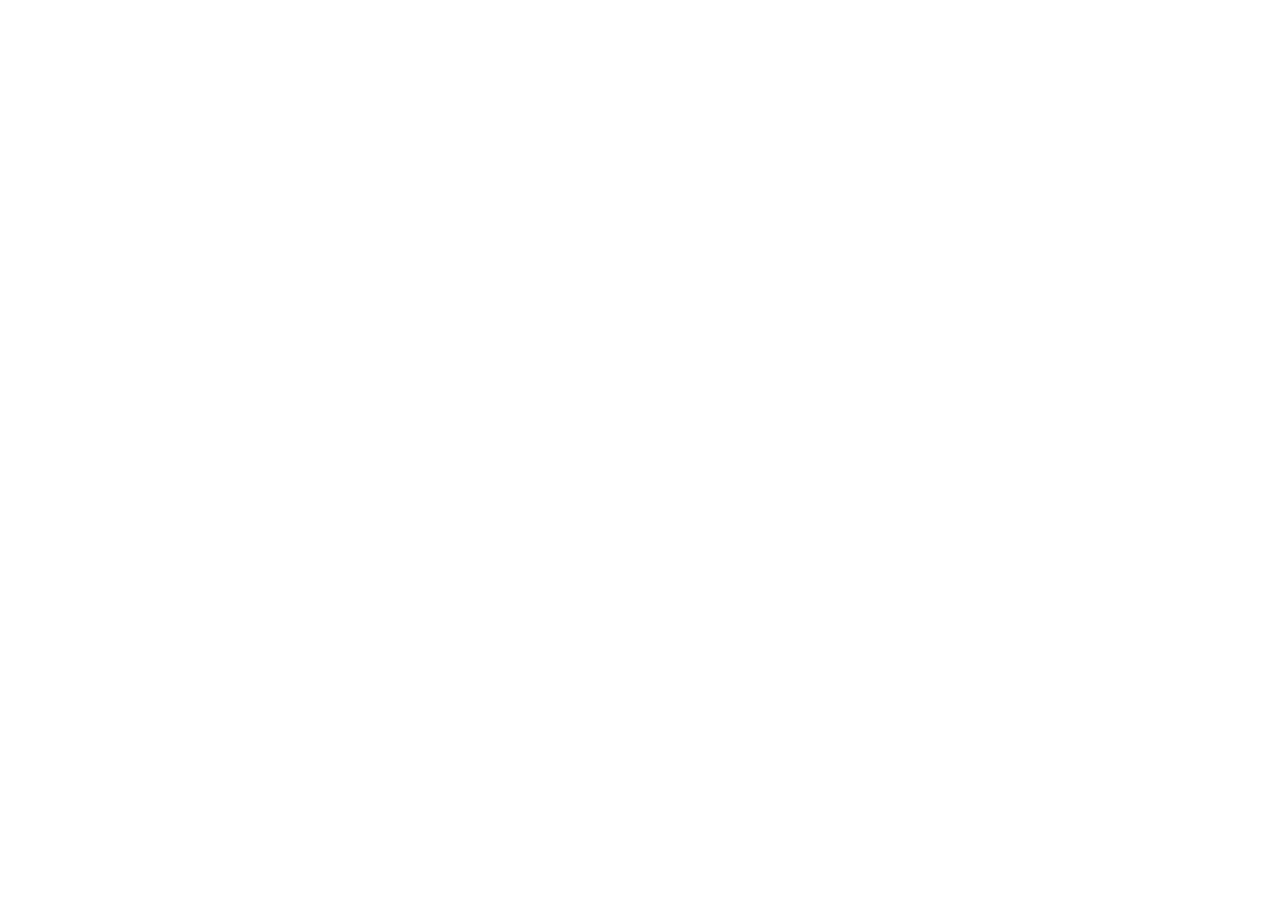
==== pages/signIn/index.html @ 2859a41a "Iniciando o repositorio" ====
<!DOCTYPE html>
<html lang="pt-br">
<head>
    <meta charset="UTF-8">
    <meta name="viewport" content="width=device-width, initial-scale=1.0">
    <title>Document</title>
    <link rel="stylesheet" href="../../assets/main.css">
</head>
<body>
    
</body>
</html>
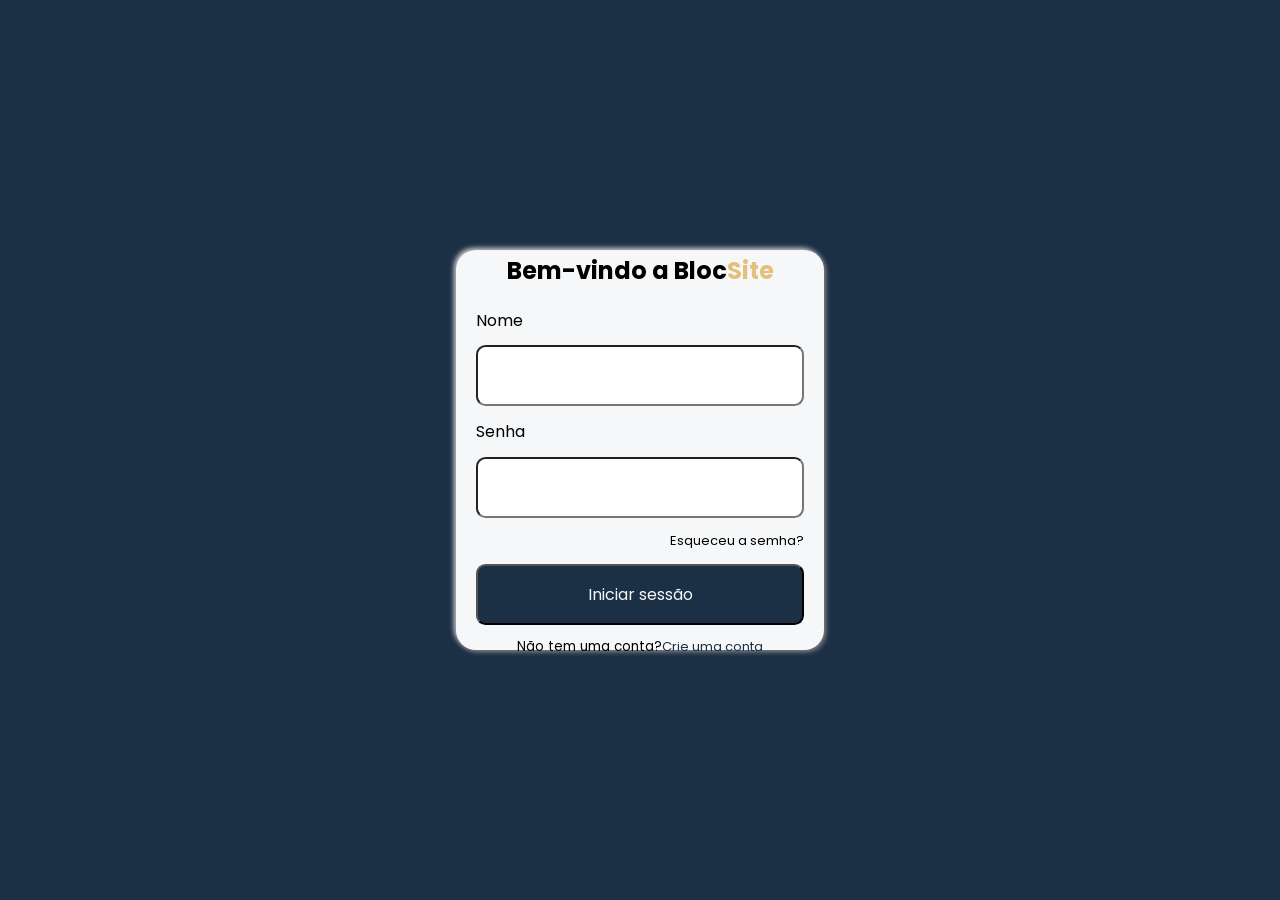
==== commit 258d0fda: "SingIn finalizado ..." ====
--- a/pages/signIn/index.html
+++ b/pages/signIn/index.html
@@ -4,9 +4,31 @@
     <meta charset="UTF-8">
     <meta name="viewport" content="width=device-width, initial-scale=1.0">
     <title>Document</title>
-    <link rel="stylesheet" href="../../assets/main.css">
+    <link rel="stylesheet" href="../../assets/css/main.css">
+    <link rel="stylesheet" href="../signIn/sign.css">
+    <link rel="stylesheet" href="../../assets/css/animation.css">
 </head>
 <body>
-    
+    <main class="anime-bottom">
+        <article>
+            <h1>Bem-vindo a Bloc<span>Site</span></h1>
+
+            <div class="log-person">
+
+                <label for="">Nome</label>
+                <input class="input-label" type="text"
+                required
+                >
+                <label for="">Senha</label>
+                <input class="input-label" type="password"
+                required
+                >
+                <a href="#">Esqueceu a semha?</a>
+               <a href="../home/index.html" class="button"><button class="input-label">Iniciar sessão</button></a> 
+                <small>Não tem uma conta? <a href="" class="criate-count">Crie uma conta </a></small>
+
+            </div>
+        </article>
+    </main>
 </body>
 </html>
--- a/assets/css/main.css
+++ b/assets/css/main.css
@@ -0,0 +1,28 @@
+@import url('https://fonts.googleapis.com/css2?family=Poppins:wght@200;300;400;500&display=swap');
+
+
+*{
+    box-sizing: border-box;
+    margin: 0;
+    padding: 0;
+    font-family :"Poppins", Helvetica, sans-serif;
+}
+
+:root{
+    --first-color: #1b2f45;
+    --text-color: #f6f7f8;
+    --body-color:#f3f3f3;
+    --input-size: 1rem;
+    --text-size:1rem;
+    --font-small:.813rem;
+}
+body{
+    
+    background-color: var(--first-color);
+    color: black;
+    height: 100dvh;
+    display: flex;
+    align-items: center;
+    justify-content: center;
+
+}
--- a/pages/signIn/sign.css
+++ b/pages/signIn/sign.css
@@ -0,0 +1,87 @@
+
+main{
+width: 23rem;
+
+article{
+        background-color: var(--text-color);
+        box-shadow: 2px 2px 5px gray, -2px -2px 5px lightgray;
+        border-radius: 20px;
+        height: 25rem;
+        padding: 10px 20px 0 20px;
+        display: flex;
+        flex-direction: column;
+        justify-content: center;
+        
+        
+     
+    h1{
+        display: flex;
+        justify-content: center;
+    }
+
+
+    span{
+        color: rgb(228, 192, 125);
+    }
+
+
+    .log-person{
+        
+        display: flex;
+        flex-direction: column;
+        margin-top: 20px;
+        gap: .80rem;
+
+
+         .input-label{
+            padding: var(--input-size);
+            font-size: var(--text-size);
+            border-radius: .6rem;
+
+            &:is(:focus,:hover){
+                border-color: var(--first-color);
+                cursor: pointer;
+            }
+
+        }
+           
+            a{
+                display: flex;
+                justify-content: right;
+                text-decoration: none;
+                color: black;
+                font-size: var(--font-small);
+            }
+
+
+
+            .button{
+
+
+
+                button{
+                    width: 100%;
+                    color: var(--text-color);
+                    font-size: var(--text-size);
+                    background-color: var(--first-color);
+                }
+    
+            }
+         
+
+            small{
+                display: flex;
+                justify-content: center;
+
+
+                .criate-count{
+                    color: var(--first-color);
+                }
+            }
+        
+        
+    }
+}
+
+  
+}
--- a/assets/css/animation.css
+++ b/assets/css/animation.css
@@ -0,0 +1,13 @@
+.anime-bottom{
+    opacity: 0;
+    transform: translateY(50px);
+    animation: anime-bottom 2s forwards;
+    position: relative;
+}
+
+@keyframes anime-bottom{
+    to {
+        opacity: 1;
+        transform: initial;
+    }
+}
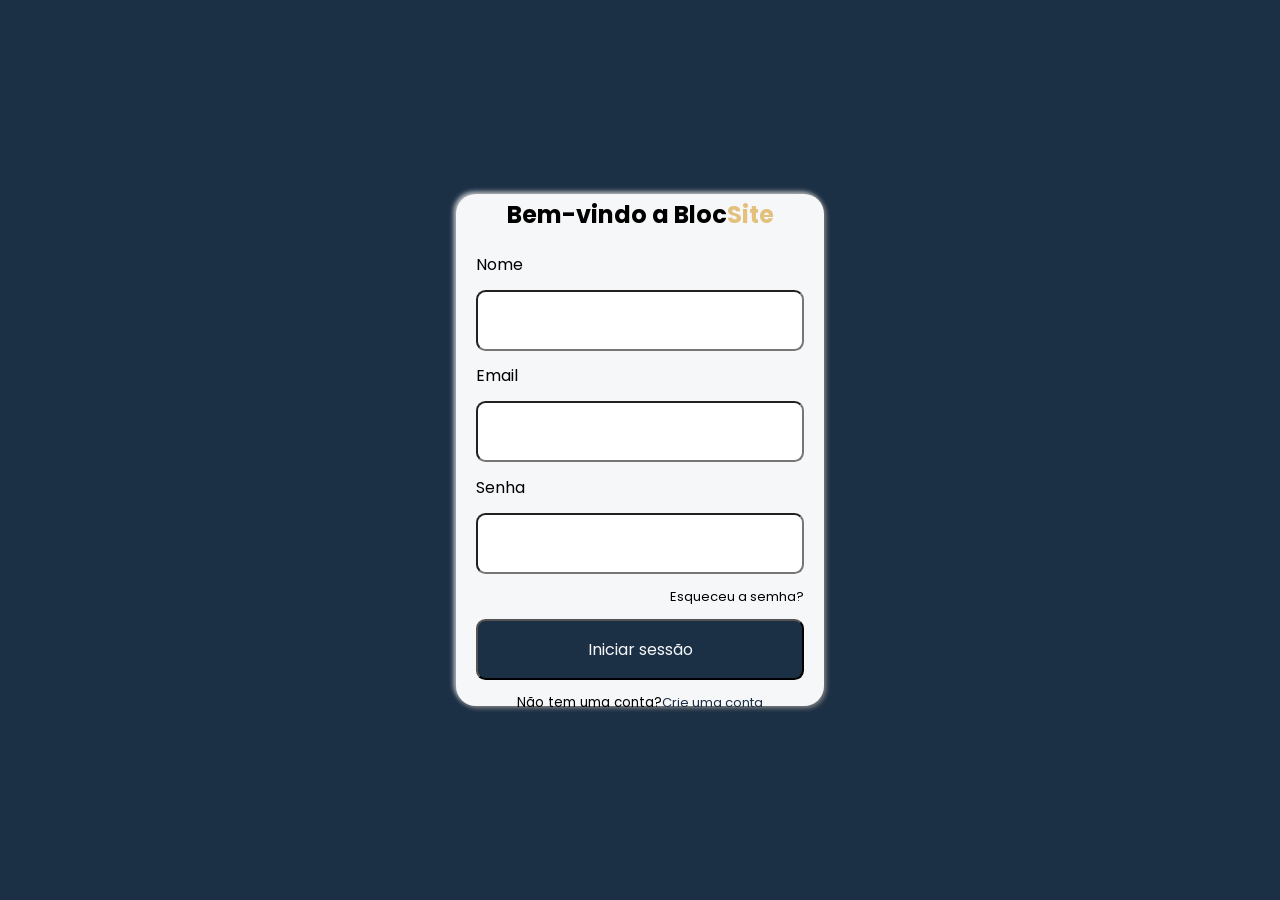
==== commit 2fc1399f: "pagina home finalizada..." ====
--- a/pages/signIn/index.html
+++ b/pages/signIn/index.html
@@ -19,6 +19,10 @@
                 <input class="input-label" type="text"
                 required
                 >
+                <label for="">Email</label>
+                <input class="input-label" type="email"
+                required
+                >
                 <label for="">Senha</label>
                 <input class="input-label" type="password"
                 required
--- a/assets/css/main.css
+++ b/assets/css/main.css
@@ -24,5 +24,9 @@
     display: flex;
     align-items: center;
     justify-content: center;
+   
 
+    span{
+        color: rgb(228, 192, 125);
+    }
 }
--- a/pages/signIn/sign.css
+++ b/pages/signIn/sign.css
@@ -6,7 +6,7 @@
         background-color: var(--text-color);
         box-shadow: 2px 2px 5px gray, -2px -2px 5px lightgray;
         border-radius: 20px;
-        height: 25rem;
+        height: 32rem;
         padding: 10px 20px 0 20px;
         display: flex;
         flex-direction: column;
@@ -17,11 +17,6 @@
     h1{
         display: flex;
         justify-content: center;
-    }
-
-
-    span{
-        color: rgb(228, 192, 125);
     }
 
 
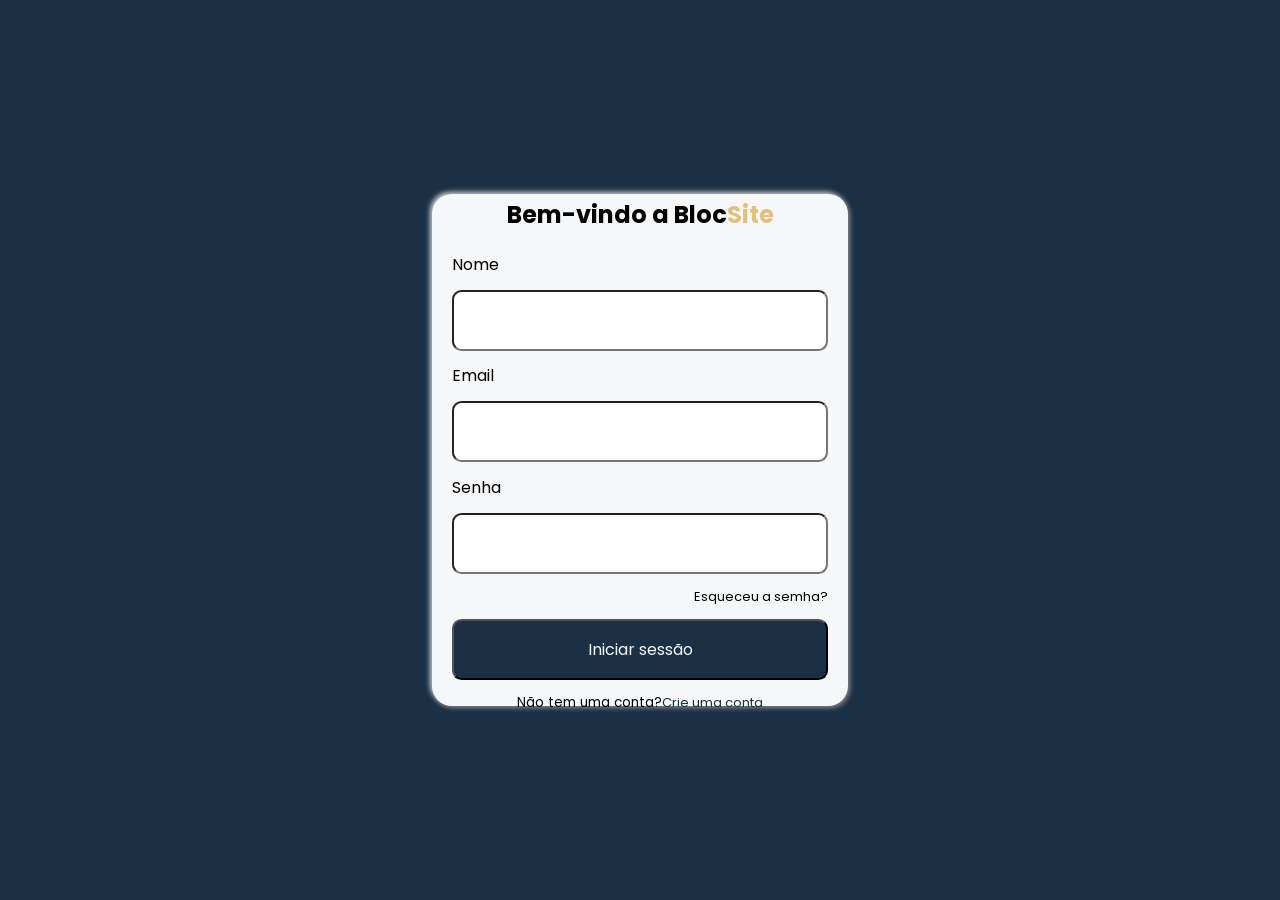
==== commit 1696b192: "local storage concluido..." ====
--- a/pages/signIn/index.html
+++ b/pages/signIn/index.html
@@ -3,7 +3,7 @@
 <head>
     <meta charset="UTF-8">
     <meta name="viewport" content="width=device-width, initial-scale=1.0">
-    <title>Document</title>
+    <title>singIn | BlocSite</title>
     <link rel="stylesheet" href="../../assets/css/main.css">
     <link rel="stylesheet" href="../signIn/sign.css">
     <link rel="stylesheet" href="../../assets/css/animation.css">
@@ -16,23 +16,24 @@
             <div class="log-person">
 
                 <label for="">Nome</label>
-                <input class="input-label" type="text"
+                <input id="input-name" type="text"
                 required
                 >
                 <label for="">Email</label>
-                <input class="input-label" type="email"
+                <input id="input-email" type="email"
                 required
                 >
                 <label for="">Senha</label>
-                <input class="input-label" type="password"
+                <input id="input-password" type="password"
                 required
                 >
                 <a href="#">Esqueceu a semha?</a>
-               <a href="../home/index.html" class="button"><button class="input-label">Iniciar sessão</button></a> 
+              <button id="button" onclick="cadastrar()">Iniciar sessão</button> 
                 <small>Não tem uma conta? <a href="" class="criate-count">Crie uma conta </a></small>
 
             </div>
         </article>
     </main>
+    <script src="../signIn/singIn.js"></script>
 </body>
 </html>
--- a/pages/signIn/sign.css
+++ b/pages/signIn/sign.css
@@ -1,6 +1,6 @@
 
 main{
-width: 23rem;
+width: 26rem;
 
 article{
         background-color: var(--text-color);
@@ -26,9 +26,10 @@
         flex-direction: column;
         margin-top: 20px;
         gap: .80rem;
+       
 
 
-         .input-label{
+         input{
             padding: var(--input-size);
             font-size: var(--text-size);
             border-radius: .6rem;
@@ -50,16 +51,18 @@
 
 
 
-            .button{
+            #button{
 
-
-
-                button{
                     width: 100%;
                     color: var(--text-color);
                     font-size: var(--text-size);
                     background-color: var(--first-color);
-                }
+                    display: flex;
+                    justify-content: center;
+                    align-items: center;
+                    padding: var(--input-size);
+                    border-radius: .6rem;
+                
     
             }
          
